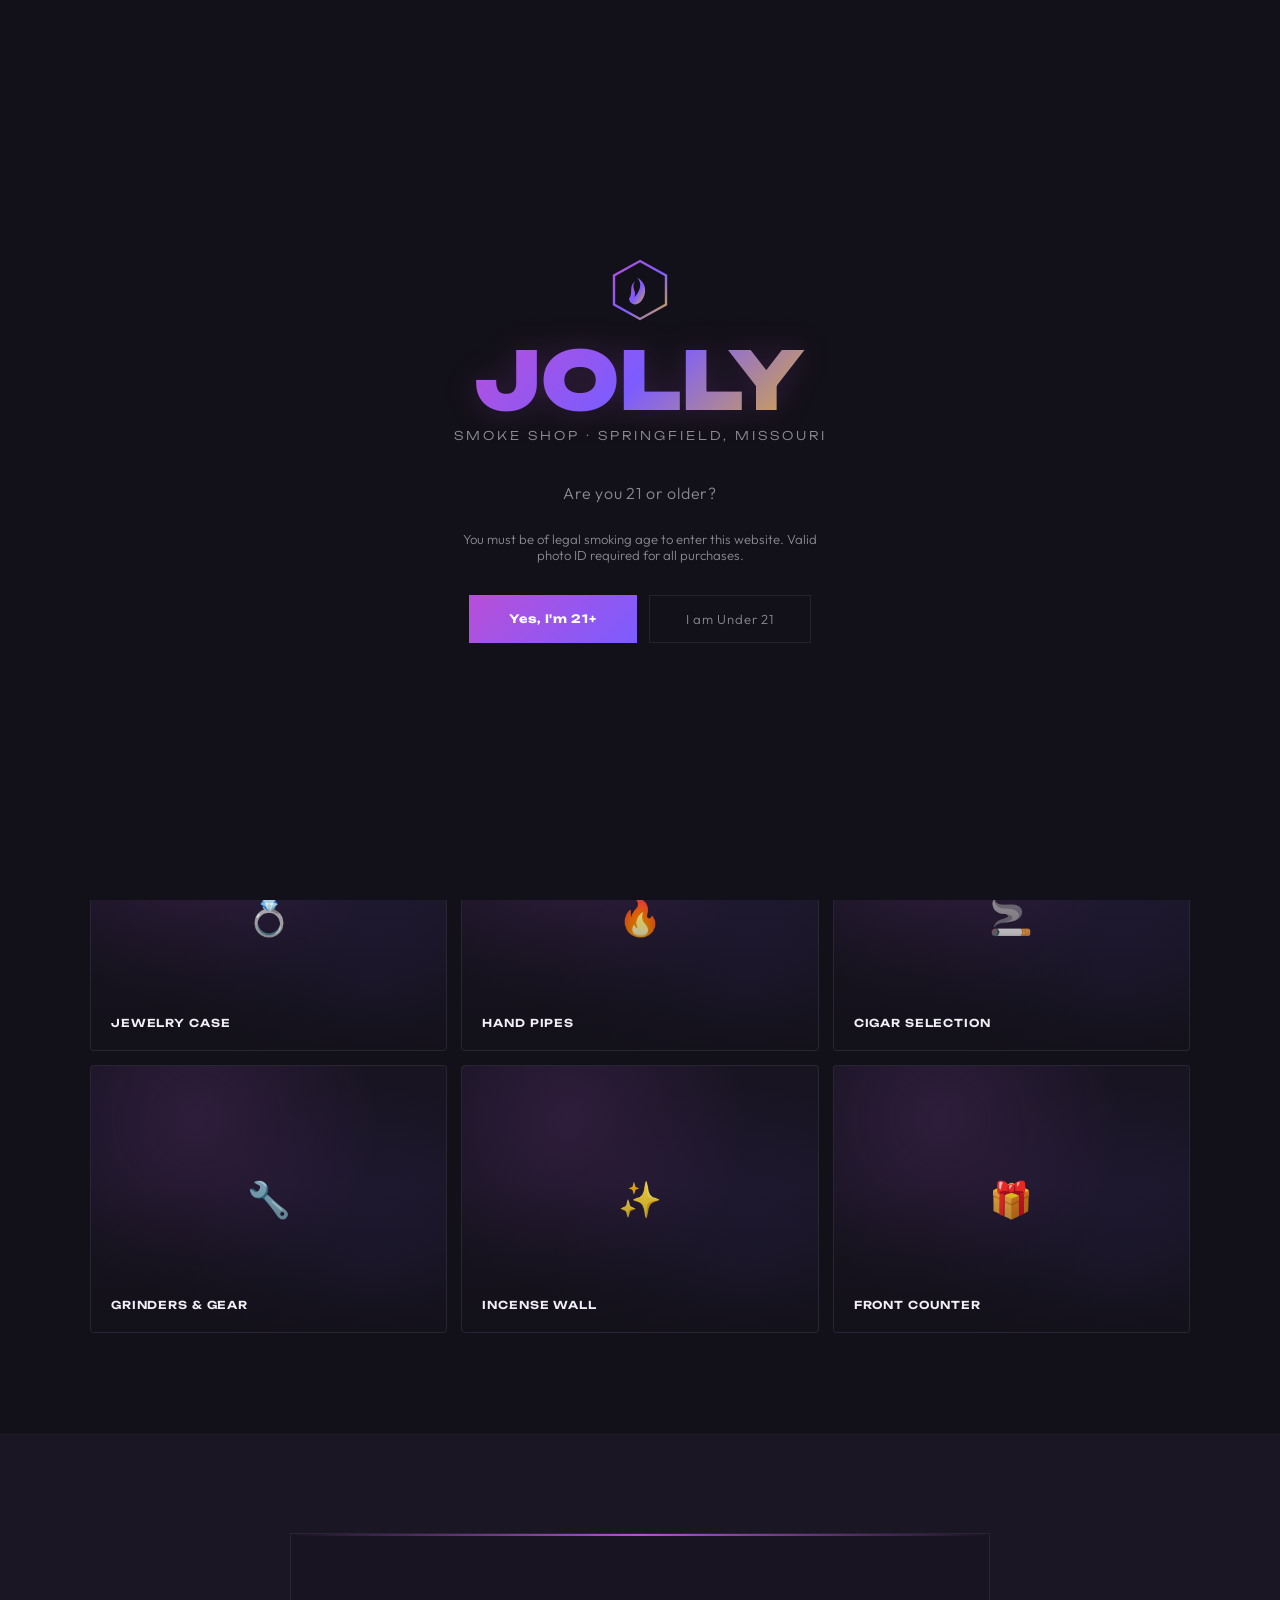
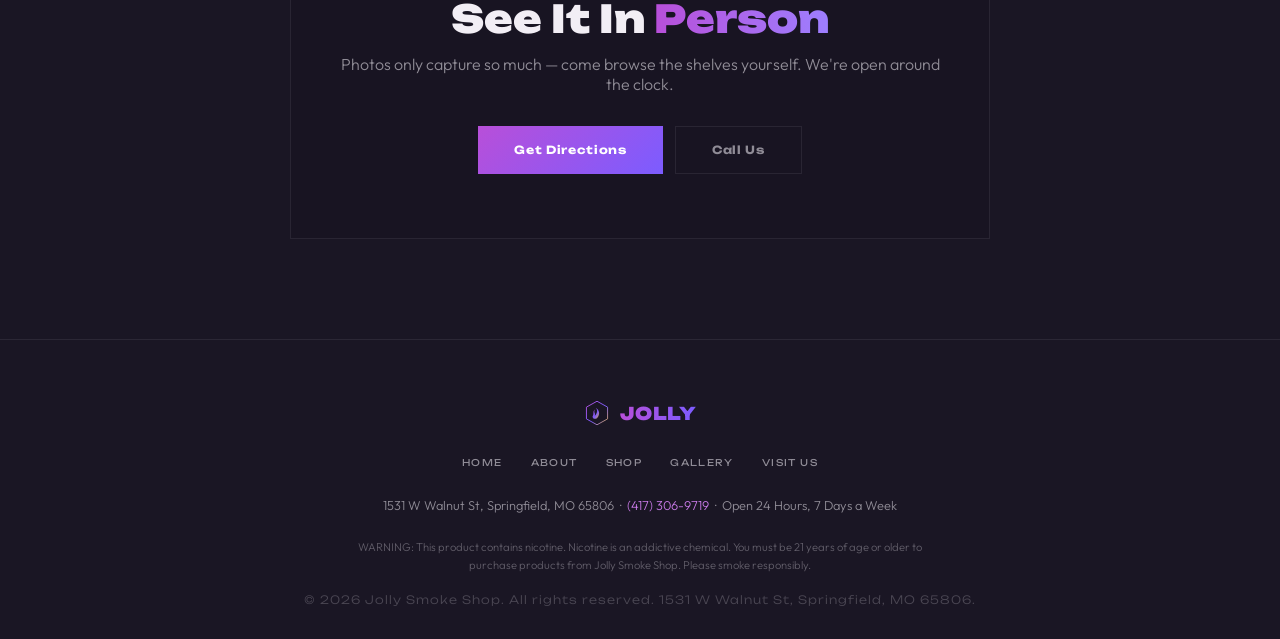
==== gallery.html @ b2ff0be8 "Build full Jolly Smoke Shop website from rough draft Turns the single-page draft into a real 5-page " ====
<!DOCTYPE html>
<html lang="en">
<head>
<meta charset="UTF-8">
<meta name="viewport" content="width=device-width, initial-scale=1.0">
<title>Gallery — Jolly Smoke Shop | Springfield, MO</title>
<meta name="description" content="Take a look inside Jolly Smoke Shop in Springfield, MO — glass collection, vape wall, jewelry case, and more.">
<link rel="canonical" href="https://www.jollysmokeshop.com/gallery.html">
<link rel="icon" type="image/svg+xml" href="assets/img/favicon.svg">
<link rel="preconnect" href="https://fonts.googleapis.com">
<link rel="preconnect" href="https://fonts.gstatic.com" crossorigin>
<link rel="stylesheet" href="assets/css/style.css">
<noscript><style>.reveal{opacity:1!important;transform:none!important}</style></noscript>
</head>
<body>

<!-- AGE GATE -->
<div class="age-gate" id="ageGate">
  <img src="assets/img/logo-mark.svg" class="ag-mark" alt="" width="64" height="64">
  <div class="ag-logo">JOLLY</div>
  <div class="ag-sub-brand">Smoke Shop &middot; Springfield, Missouri</div>
  <div class="ag-question">Are you 21 or older?</div>
  <p style="font-size:0.82rem;color:var(--muted);margin-bottom:32px;max-width:360px;margin-left:auto;margin-right:auto">
    You must be of legal smoking age to enter this website. Valid photo ID required for all purchases.
  </p>
  <div class="ag-btns">
    <button class="ag-yes" id="ageYes">Yes, I'm 21+</button>
    <a class="ag-no" href="https://www.google.com">I am Under 21</a>
  </div>
</div>

<!-- NAV -->
<nav id="siteNav">
  <a href="index.html" class="nav-brand-group">
    <img src="assets/img/logo-mark.svg" class="nav-mark" alt="Jolly Smoke Shop logo" width="30" height="30">
    <span class="nav-brand">JOLLY</span>
  </a>
  <ul class="nav-links">
    <li><a href="index.html">Home</a></li>
    <li><a href="about.html">About</a></li>
    <li><a href="products.html">Shop</a></li>
    <li><a href="gallery.html">Gallery</a></li>
    <li><a href="contact.html">Visit Us</a></li>
  </ul>
  <a href="tel:4173069719" class="nav-cta">Call (417) 306-9719</a>
  <button class="hamburger" id="hamburger" aria-label="Open menu">
    <span></span><span></span><span></span>
  </button>
</nav>
<div class="nav-scrim" id="navScrim"></div>
<div class="mobile-nav" id="mobileNav">
  <a href="index.html">Home</a>
  <a href="about.html">About</a>
  <a href="products.html">Shop</a>
  <a href="gallery.html">Gallery</a>
  <a href="contact.html">Visit Us</a>
  <a href="tel:4173069719" class="nav-cta">Call (417) 306-9719</a>
</div>

<!-- PAGE HERO -->
<section class="page-hero">
  <div class="hero-aura"></div>
  <div class="page-hero-inner">
    <div class="breadcrumb"><a href="index.html">Home</a> / Gallery</div>
    <h1>Step Inside<br><span>Jolly</span></h1>
    <p>A welcoming atmosphere, endless shelves, and the friendliest crew in Springfield. Here's a look around.</p>
  </div>
</section>

<!-- GALLERY -->
<section class="section section-tight" id="gallery">
  <div class="gallery-grid">
    <div class="gallery-item reveal">
      <div class="gallery-item-bg"></div>
      <div class="gallery-item-icon">&#127807;</div>
      <div class="gallery-item-overlay"><span>Glass Collection</span></div>
    </div>
    <div class="gallery-item reveal">
      <div class="gallery-item-bg"></div>
      <div class="gallery-item-icon">&#128167;</div>
      <div class="gallery-item-overlay"><span>Vape Wall</span></div>
    </div>
    <div class="gallery-item reveal">
      <div class="gallery-item-bg"></div>
      <div class="gallery-item-icon">&#127968;</div>
      <div class="gallery-item-overlay"><span>Shop Interior</span></div>
    </div>
    <div class="gallery-item reveal">
      <div class="gallery-item-bg"></div>
      <div class="gallery-item-icon">&#128141;</div>
      <div class="gallery-item-overlay"><span>Jewelry Case</span></div>
    </div>
    <div class="gallery-item reveal">
      <div class="gallery-item-bg"></div>
      <div class="gallery-item-icon">&#128293;</div>
      <div class="gallery-item-overlay"><span>Hand Pipes</span></div>
    </div>
    <div class="gallery-item reveal">
      <div class="gallery-item-bg"></div>
      <div class="gallery-item-icon">&#128684;</div>
      <div class="gallery-item-overlay"><span>Cigar Selection</span></div>
    </div>
    <div class="gallery-item reveal">
      <div class="gallery-item-bg"></div>
      <div class="gallery-item-icon">&#128295;</div>
      <div class="gallery-item-overlay"><span>Grinders & Gear</span></div>
    </div>
    <div class="gallery-item reveal">
      <div class="gallery-item-bg"></div>
      <div class="gallery-item-icon">&#10024;</div>
      <div class="gallery-item-overlay"><span>Incense Wall</span></div>
    </div>
    <div class="gallery-item reveal">
      <div class="gallery-item-bg"></div>
      <div class="gallery-item-icon">&#127873;</div>
      <div class="gallery-item-overlay"><span>Front Counter</span></div>
    </div>
  </div>
</section>

<!-- CTA -->
<section class="section section-alt" id="cta">
  <div class="cta-box reveal">
    <h2>See It In <span>Person</span></h2>
    <p>Photos only capture so much — come browse the shelves yourself. We're open around the clock.</p>
    <div class="hero-ctas" style="margin:0">
      <a href="contact.html" class="btn-hero btn-hero-primary">Get Directions</a>
      <a href="tel:4173069719" class="btn-hero btn-hero-secondary">Call Us</a>
    </div>
  </div>
</section>

<!-- FOOTER -->
<footer class="footer">
  <div class="footer-inner">
    <a href="index.html" class="footer-brand-group">
      <img src="assets/img/logo-mark.svg" class="footer-mark" alt="Jolly Smoke Shop logo" width="26" height="26">
      <span class="footer-brand">JOLLY</span>
    </a>
    <ul class="footer-links">
      <li><a href="index.html">Home</a></li>
      <li><a href="about.html">About</a></li>
      <li><a href="products.html">Shop</a></li>
      <li><a href="gallery.html">Gallery</a></li>
      <li><a href="contact.html">Visit Us</a></li>
    </ul>
    <p class="footer-quick">1531 W Walnut St, Springfield, MO 65806 &nbsp;&middot;&nbsp; <a href="tel:4173069719">(417) 306-9719</a> &nbsp;&middot;&nbsp; Open 24 Hours, 7 Days a Week</p>
    <p class="footer-warning">
      WARNING: This product contains nicotine. Nicotine is an addictive chemical. You must be 21 years of age or older to purchase products from Jolly Smoke Shop. Please smoke responsibly.
    </p>
    <p class="footer-copy">&copy; 2026 Jolly Smoke Shop. All rights reserved. 1531 W Walnut St, Springfield, MO 65806.</p>
  </div>
</footer>

<!-- MOBILE CALL -->
<a href="tel:4173069719" class="mobile-call" aria-label="Call Jolly Smoke Shop">
  <svg viewBox="0 0 24 24" fill="none" stroke="currentColor" stroke-width="2.5" stroke-linecap="round" stroke-linejoin="round"><path d="M22 16.92v3a2 2 0 0 1-2.18 2 19.79 19.79 0 0 1-8.63-3.07 19.5 19.5 0 0 1-6-6 19.79 19.79 0 0 1-3.07-8.67A2 2 0 0 1 4.11 2h3a2 2 0 0 1 2 1.72c.127.96.361 1.903.7 2.81a2 2 0 0 1-.45 2.11L8.09 9.91a16 16 0 0 0 6 6l1.27-1.27a2 2 0 0 1 2.11-.45c.907.339 1.85.573 2.81.7A2 2 0 0 1 22 16.92z"/></svg>
</a>

<script src="assets/js/script.js"></script>
</body>
</html>
---- assets/css/style.css ----
/* ============================================================
   Jolly Smoke Shop — shared stylesheet
   ============================================================ */

@import url('https://fonts.googleapis.com/css2?family=Unbounded:wght@300;400;600;700;900&family=Outfit:wght@300;400;500;600&display=swap');

:root {
  --fuchsia:  #b84fd9;
  --fuchsia2: #c97ae8;
  --violet:   #7c5cff;
  --violet2:  #9d7fff;
  --gold:     #d4a843;
  --gold2:    #e8c060;
  --lime:     #7cb342;
  --bg:       #121018;
  --bg2:      #1a1624;
  --bg3:      #221c30;
  --card:     #181422;
  --text:     #f2eef5;
  --muted:    rgba(242,238,245,0.55);
  --dim:      rgba(242,238,245,0.14);
  --border:   rgba(242,238,245,0.08);
  --glow-f:   rgba(184,79,217,0.15);
  --success:  #5cb85c;
}

*, *::before, *::after { box-sizing: border-box; margin: 0; padding: 0; }
html { scroll-behavior: smooth; }
body {
  background: var(--bg);
  color: var(--text);
  font-family: 'Outfit', sans-serif;
  font-weight: 300;
  overflow-x: hidden;
  min-height: 100vh;
}

body::before {
  content: '';
  position: fixed; inset: 0; z-index: 0; pointer-events: none;
  background: repeating-linear-gradient(
    0deg, transparent, transparent 3px,
    rgba(0,0,0,0.03) 3px, rgba(0,0,0,0.03) 4px
  );
}

a { color: inherit; }
img { max-width: 100%; display: block; }

/* ─── AGE GATE ─── */
.age-gate {
  position: fixed; inset: 0; z-index: 9000;
  background: var(--bg);
  display: flex; flex-direction: column; align-items: center; justify-content: center;
  text-align: center; padding: 40px;
  transition: opacity 0.5s, visibility 0.5s;
}
.age-gate.gone { opacity: 0; visibility: hidden; pointer-events: none; }
.ag-mark { width: 64px; height: 64px; margin: 0 auto 18px; }
.ag-logo {
  font-family: 'Unbounded', sans-serif; font-weight: 900;
  font-size: clamp(2.5rem, 8vw, 5rem); line-height: 1; margin-bottom: 8px;
  background: linear-gradient(135deg, var(--fuchsia), var(--violet), var(--gold));
  -webkit-background-clip: text; -webkit-text-fill-color: transparent; background-clip: text;
  filter: drop-shadow(0 0 16px rgba(184,79,217,0.2));
}
.ag-sub-brand {
  font-family: 'Unbounded', sans-serif; font-weight: 300;
  font-size: 0.75rem; letter-spacing: 0.25em; text-transform: uppercase;
  color: var(--muted); margin-bottom: 40px;
}
.ag-question { font-size: 1rem; color: var(--muted); margin-bottom: 28px; letter-spacing: 0.05em; }
.ag-btns { display: flex; gap: 12px; flex-wrap: wrap; justify-content: center; }
.ag-yes {
  font-family: 'Unbounded', sans-serif; font-weight: 700;
  font-size: 0.72rem; letter-spacing: 0.06em;
  padding: 15px 40px; border: none; cursor: pointer;
  background: linear-gradient(135deg, var(--fuchsia), var(--violet));
  color: #fff; transition: opacity 0.2s, transform 0.2s;
}
.ag-yes:hover { opacity: 0.85; transform: translateY(-2px); }
.ag-no {
  font-size: 0.82rem; letter-spacing: 0.06em;
  padding: 15px 36px; background: transparent;
  border: 1px solid var(--border); color: var(--muted); text-decoration: none;
  transition: border-color 0.2s;
}
.ag-no:hover { border-color: var(--muted); }

/* ─── NAV ─── */
nav {
  position: sticky; top: 0; z-index: 200;
  display: flex; align-items: center; justify-content: space-between;
  padding: 14px 52px;
  background: rgba(18,16,24,0.97);
  border-bottom: 1px solid var(--border);
  backdrop-filter: blur(16px);
}
.nav-brand-group { display: flex; align-items: center; gap: 10px; text-decoration: none; }
.nav-mark { width: 30px; height: 30px; flex-shrink: 0; }
.nav-brand {
  font-family: 'Unbounded', sans-serif; font-weight: 900;
  font-size: 1.2rem; text-decoration: none; letter-spacing: 0.02em;
  background: linear-gradient(90deg, var(--fuchsia), var(--violet));
  -webkit-background-clip: text; -webkit-text-fill-color: transparent; background-clip: text;
}
.nav-links {
  display: flex; gap: 32px; align-items: center;
  list-style: none;
}
.nav-links a {
  font-family: 'Unbounded', sans-serif; font-weight: 400;
  font-size: 0.6rem; letter-spacing: 0.15em; text-transform: uppercase;
  color: var(--muted); text-decoration: none;
  transition: color 0.25s;
  position: relative;
}
.nav-links a::after {
  content: ''; position: absolute; bottom: -4px; left: 0;
  width: 0; height: 1.5px; background: var(--fuchsia);
  transition: width 0.25s;
}
.nav-links a:hover, .nav-links a.active { color: var(--fuchsia2); }
.nav-links a:hover::after, .nav-links a.active::after { width: 100%; }
.nav-cta {
  font-family: 'Unbounded', sans-serif; font-weight: 600;
  font-size: 0.6rem; letter-spacing: 0.08em;
  padding: 10px 22px; border: none; cursor: pointer;
  background: linear-gradient(135deg, var(--fuchsia), var(--violet));
  color: #fff; transition: opacity 0.2s; text-decoration: none;
  display: inline-block;
}
.nav-cta:hover { opacity: 0.85; }
.hamburger {
  display: none; flex-direction: column; gap: 5px;
  background: none; border: none; cursor: pointer; padding: 8px;
}
.hamburger span { width: 22px; height: 1.5px; background: var(--text); border-radius: 1px; transition: transform 0.2s, opacity 0.2s; }

.mobile-nav {
  display: none;
  position: fixed; top: 0; right: 0; bottom: 0;
  width: min(78vw, 320px); z-index: 500;
  background: var(--bg2); border-left: 1px solid var(--border);
  padding: 90px 32px 32px;
  transform: translateX(100%);
  transition: transform 0.3s ease;
  flex-direction: column; gap: 26px;
}
.mobile-nav.open { transform: translateX(0); }
.mobile-nav a {
  font-family: 'Unbounded', sans-serif; font-weight: 500;
  font-size: 0.75rem; letter-spacing: 0.12em; text-transform: uppercase;
  color: var(--text); text-decoration: none;
}
.mobile-nav a.active { color: var(--fuchsia2); }
.mobile-nav .nav-cta { text-align: center; margin-top: 8px; }
.nav-scrim {
  display: none; position: fixed; inset: 0; z-index: 450;
  background: rgba(0,0,0,0.5);
}
.nav-scrim.open { display: block; }

/* ─── HERO (home) ─── */
.hero {
  position: relative;
  min-height: 100vh;
  display: flex; align-items: center; justify-content: center;
  overflow: hidden; padding-top: 60px;
}
.hero-aura {
  position: absolute; inset: 0; pointer-events: none; z-index: 0;
  background:
    radial-gradient(ellipse 50% 100% at 0% 50%, rgba(184,79,217,0.06) 0%, transparent 60%),
    radial-gradient(ellipse 40% 60% at 100% 70%, rgba(124,92,255,0.04) 0%, transparent 50%);
}
.hero-inner {
  position: relative; z-index: 1;
  text-align: center; max-width: 800px;
  padding: 0 24px;
}
.hero-eyebrow {
  display: inline-flex; align-items: center; gap: 10px;
  font-family: 'Unbounded', sans-serif; font-weight: 400;
  font-size: 0.65rem; letter-spacing: 0.25em; text-transform: uppercase;
  color: var(--fuchsia); margin-bottom: 28px;
}
.hero-eyebrow .dot {
  width: 6px; height: 6px; border-radius: 50%;
  background: var(--success);
  box-shadow: 0 0 10px var(--success);
  animation: pulse 2s ease-in-out infinite;
}
@keyframes pulse { 0%,100%{opacity:1} 50%{opacity:0.5} }

.hero-title {
  font-family: 'Unbounded', sans-serif; font-weight: 900;
  font-size: clamp(2.5rem, 7vw, 5rem); line-height: 1.05;
  letter-spacing: -0.02em; margin-bottom: 24px;
}
.hero-title span {
  background: linear-gradient(90deg, var(--fuchsia), var(--violet2));
  -webkit-background-clip: text; -webkit-text-fill-color: transparent; background-clip: text;
}
.hero-subtitle {
  font-size: 1.05rem; color: var(--muted); max-width: 520px;
  margin: 0 auto 36px; line-height: 1.75;
}
.hero-badges {
  display: flex; gap: 10px; justify-content: center; flex-wrap: wrap;
  margin-bottom: 36px;
}
.hero-badge {
  font-family: 'Unbounded', sans-serif; font-weight: 600;
  font-size: 0.55rem; letter-spacing: 0.15em; text-transform: uppercase;
  padding: 6px 14px; border: 1px solid rgba(184,79,217,0.22);
  color: var(--fuchsia2); background: rgba(184,79,217,0.05);
}
.hero-badge.gold { color: var(--gold); border-color: rgba(212,168,67,0.22); background: rgba(212,168,67,0.05); }
.hero-badge.lime { color: var(--lime); border-color: rgba(124,179,66,0.22); background: rgba(124,179,66,0.05); }

.hero-ctas { display: flex; gap: 12px; justify-content: center; flex-wrap: wrap; }
.btn-hero {
  font-family: 'Unbounded', sans-serif; font-weight: 700;
  font-size: 0.7rem; letter-spacing: 0.06em;
  padding: 16px 36px; border: none; cursor: pointer;
  transition: opacity 0.2s, transform 0.2s;
  text-decoration: none; display: inline-flex; align-items: center; justify-content: center;
}
.btn-hero:hover { opacity: 0.85; transform: translateY(-2px); }
.btn-hero-primary {
  background: linear-gradient(135deg, var(--fuchsia), var(--violet));
  color: #fff;
}
.btn-hero-secondary {
  background: transparent;
  border: 1px solid var(--border);
  color: var(--muted);
}
.btn-hero-secondary:hover { border-color: rgba(184,79,217,0.35); color: var(--fuchsia2); }

.hero-meta {
  display: flex; gap: 32px; justify-content: center; flex-wrap: wrap;
  margin-top: 48px;
  font-family: 'Unbounded', sans-serif; font-weight: 300;
  font-size: 0.6rem; letter-spacing: 0.2em; text-transform: uppercase;
  color: var(--muted);
}

.scroll-cue {
  position: absolute; bottom: 32px; left: 50%; transform: translateX(-50%);
  display: flex; flex-direction: column; align-items: center; gap: 8px;
  color: var(--muted);
  font-family: 'Unbounded', sans-serif; font-weight: 300;
  font-size: 0.6rem; letter-spacing: 3px; text-transform: uppercase;
  animation: fadePulse 3s ease-in-out infinite; z-index: 1;
}
.scroll-cue svg { width: 18px; height: 18px; stroke: var(--muted); }
@keyframes fadePulse { 0%,100%{opacity:0.3} 50%{opacity:0.7} }

/* ─── PAGE HERO (interior pages) ─── */
.page-hero {
  position: relative; overflow: hidden;
  padding: 84px 24px 70px; text-align: center;
}
.page-hero .hero-aura { }
.page-hero-inner { position: relative; z-index: 1; max-width: 700px; margin: 0 auto; }
.breadcrumb {
  font-family: 'Unbounded', sans-serif; font-weight: 400;
  font-size: 0.58rem; letter-spacing: 0.15em; text-transform: uppercase;
  color: var(--muted); margin-bottom: 22px;
}
.breadcrumb a { color: var(--fuchsia2); text-decoration: none; }
.breadcrumb a:hover { text-decoration: underline; }
.page-hero h1 {
  font-family: 'Unbounded', sans-serif; font-weight: 900;
  font-size: clamp(2.2rem, 5.5vw, 3.6rem); line-height: 1.05;
  letter-spacing: -0.02em; margin-bottom: 16px;
}
.page-hero h1 span {
  background: linear-gradient(90deg, var(--fuchsia), var(--violet2));
  -webkit-background-clip: text; -webkit-text-fill-color: transparent; background-clip: text;
}
.page-hero p { font-size: 1rem; color: var(--muted); line-height: 1.75; max-width: 540px; margin: 0 auto; }

/* ─── MARQUEE ─── */
.marquee {
  background: var(--bg2);
  border-top: 1px solid var(--border);
  border-bottom: 1px solid var(--border);
  overflow: hidden; white-space: nowrap; padding: 16px 0;
}
.marquee-track {
  display: inline-flex; gap: 48px;
  animation: scroll-left 30s linear infinite;
}
.marquee-track span {
  font-family: 'Unbounded', sans-serif; font-weight: 600;
  font-size: 0.65rem; letter-spacing: 0.2em; text-transform: uppercase;
  color: var(--muted);
}
.marquee-track span::after {
  content: ''; display: inline-block; width: 4px; height: 4px;
  border-radius: 50%; background: var(--fuchsia); margin-left: 48px;
  vertical-align: middle; opacity: 0.4;
}
@keyframes scroll-left { 0%{transform:translateX(0)} 100%{transform:translateX(-50%)} }

/* ─── SECTIONS ─── */
.section { padding: 100px 52px; position: relative; }
.section-alt { background: var(--bg2); }
.section-tight { padding-top: 60px; }
.section-header {
  text-align: center; max-width: 620px;
  margin: 0 auto 64px;
}
.section-header.left { text-align: left; margin-left: 0; }
.section-eyebrow {
  font-family: 'Unbounded', sans-serif; font-weight: 300;
  font-size: 0.55rem; letter-spacing: 0.3em; text-transform: uppercase;
  color: var(--fuchsia); margin-bottom: 16px; display: block;
}
.section-title {
  font-family: 'Unbounded', sans-serif; font-weight: 900;
  font-size: clamp(1.8rem, 4vw, 2.8rem); line-height: 1.1;
  letter-spacing: -0.02em; margin-bottom: 14px;
}
.section-title span {
  background: linear-gradient(90deg, var(--fuchsia), var(--violet2));
  -webkit-background-clip: text; -webkit-text-fill-color: transparent; background-clip: text;
}
.section-desc {
  font-size: 1rem; color: var(--muted); line-height: 1.75;
  max-width: 520px; margin: 0 auto;
}
.section-header.left .section-desc { margin: 0; }

.section-footer-link { text-align: center; margin-top: 48px; }

/* ─── ABOUT ─── */
.about-grid {
  display: grid; grid-template-columns: 1fr 1fr;
  gap: 80px; align-items: center; max-width: 1100px; margin: 0 auto;
}
.about-text p {
  font-size: 0.95rem; color: var(--muted); line-height: 1.8;
  margin-bottom: 18px;
}
.about-text strong { color: var(--text); font-weight: 500; }

.about-stats {
  display: grid; grid-template-columns: 1fr 1fr;
  gap: 14px;
}
.stat-card {
  background: var(--card); border: 1px solid var(--border);
  padding: 28px 22px; text-align: center;
  transition: border-color 0.2s, transform 0.2s;
}
.stat-card:hover {
  border-color: rgba(184,79,217,0.2);
  transform: translateY(-2px);
}
.stat-label {
  font-family: 'Unbounded', sans-serif; font-weight: 300;
  font-size: 0.5rem; letter-spacing: 0.25em; text-transform: uppercase;
  color: var(--muted); margin-bottom: 10px;
}
.stat-val {
  font-family: 'Unbounded', sans-serif; font-weight: 900;
  font-size: 2.2rem; line-height: 1;
}
.stat-val.f { color: var(--fuchsia); }
.stat-val.g { color: var(--gold); }
.stat-val.s { color: var(--success); }
.stat-val.m { color: var(--muted); }

/* ─── VALUES ─── */
.values-grid {
  display: grid; grid-template-columns: repeat(3, 1fr);
  gap: 16px; max-width: 1100px; margin: 0 auto;
}
.value-card {
  background: var(--card); border: 1px solid var(--border);
  padding: 36px 28px; text-align: center;
  transition: border-color 0.2s, transform 0.2s;
}
.value-card:hover { border-color: rgba(184,79,217,0.2); transform: translateY(-3px); }
.value-icon {
  width: 48px; height: 48px; margin: 0 auto 20px;
  display: flex; align-items: center; justify-content: center;
  background: rgba(184,79,217,0.08); border: 1px solid rgba(184,79,217,0.15);
  color: var(--fuchsia); font-size: 1.3rem; border-radius: 50%;
}
.value-card h3 {
  font-family: 'Unbounded', sans-serif; font-weight: 600;
  font-size: 0.8rem; letter-spacing: 0.06em; text-transform: uppercase;
  margin-bottom: 12px;
}
.value-card p { font-size: 0.88rem; color: var(--muted); line-height: 1.7; }

/* ─── HOURS TABLE ─── */
.hours-table {
  max-width: 460px; margin: 0 auto;
  border: 1px solid var(--border); background: var(--card);
}
.hours-table .hours-row {
  display: flex; justify-content: space-between;
  padding: 14px 24px; border-bottom: 1px solid var(--border);
  font-size: 0.88rem;
}
.hours-table .hours-row:last-child { border-bottom: none; }
.hours-table .hours-day { color: var(--text); font-weight: 400; }
.hours-table .hours-time { color: var(--success); font-weight: 500; letter-spacing: 0.03em; }

/* ─── PRODUCTS ─── */
.products-grid {
  display: grid; grid-template-columns: repeat(3, 1fr);
  gap: 16px; max-width: 1100px; margin: 0 auto;
}
.product-card {
  background: var(--card); border: 1px solid var(--border);
  padding: 32px 26px;
  transition: border-color 0.2s, transform 0.2s;
  position: relative; overflow: hidden;
}
.product-card::before {
  content: ''; position: absolute; top: 0; left: 0; right: 0;
  height: 2px;
  background: linear-gradient(90deg, transparent, var(--fuchsia), transparent);
  opacity: 0; transition: opacity 0.2s;
}
.product-card:hover {
  border-color: rgba(184,79,217,0.2);
  transform: translateY(-4px);
}
.product-card:hover::before { opacity: 1; }

.product-icon {
  width: 40px; height: 40px;
  display: flex; align-items: center; justify-content: center;
  background: rgba(184,79,217,0.08); border: 1px solid rgba(184,79,217,0.15);
  color: var(--fuchsia); margin-bottom: 20px;
  font-size: 1.2rem;
}
.product-card h3 {
  font-family: 'Unbounded', sans-serif; font-weight: 600;
  font-size: 0.78rem; letter-spacing: 0.08em; text-transform: uppercase;
  margin-bottom: 10px; color: var(--text);
}
.product-card p {
  font-size: 0.85rem; color: var(--muted); line-height: 1.65; margin: 0 0 12px;
}
.product-tags { display: flex; flex-wrap: wrap; gap: 6px; }
.product-tags span {
  font-size: 0.62rem; letter-spacing: 0.05em; text-transform: uppercase;
  color: var(--muted); border: 1px solid var(--border);
  padding: 3px 8px;
}

.compliance-note {
  max-width: 700px; margin: 0 auto 56px;
  background: rgba(212,168,67,0.06); border: 1px solid rgba(212,168,67,0.2);
  padding: 20px 26px; text-align: center;
  font-size: 0.85rem; color: var(--muted); line-height: 1.7;
}
.compliance-note strong { color: var(--gold2); }

/* ─── WHY US ─── */
.features-grid {
  display: grid; grid-template-columns: repeat(3, 1fr);
  gap: 16px; max-width: 1100px; margin: 0 auto;
}
.feature-card {
  background: var(--card); border: 1px solid var(--border);
  padding: 32px 26px;
  transition: border-color 0.2s, transform 0.2s;
  position: relative; overflow: hidden;
}
.feature-card::before {
  content: ''; position: absolute; top: 0; left: 0; right: 0;
  height: 2px;
  background: linear-gradient(90deg, transparent, var(--fuchsia), transparent);
  opacity: 0; transition: opacity 0.2s;
}
.feature-card:hover {
  border-color: rgba(184,79,217,0.2);
  transform: translateY(-3px);
}
.feature-card:hover::before { opacity: 1; }

.feature-num {
  font-family: 'Unbounded', sans-serif; font-weight: 900;
  font-size: 0.65rem; color: var(--fuchsia); margin-bottom: 16px;
  letter-spacing: 2px; opacity: 0.5;
}
.feature-card h3 {
  font-family: 'Unbounded', sans-serif; font-weight: 600;
  font-size: 0.78rem; letter-spacing: 0.08em; text-transform: uppercase;
  margin-bottom: 10px; color: var(--text);
}
.feature-card p {
  font-size: 0.85rem; color: var(--muted); line-height: 1.65; margin: 0;
}

/* ─── GALLERY (icon-tile, no photo assets required) ─── */
.gallery-grid {
  display: grid; grid-template-columns: repeat(3, 1fr);
  gap: 14px; max-width: 1100px; margin: 0 auto;
}
.gallery-item {
  aspect-ratio: 4 / 3; position: relative; overflow: hidden;
  background: var(--card); border: 1px solid var(--border);
  border-radius: 4px;
  display: flex; align-items: center; justify-content: center;
  transition: border-color 0.3s, transform 0.3s;
}
.gallery-item:hover { border-color: rgba(184,79,217,0.25); transform: translateY(-3px); }
.gallery-item-bg {
  position: absolute; inset: 0;
  background:
    radial-gradient(circle at 30% 20%, rgba(184,79,217,0.14) 0%, transparent 55%),
    radial-gradient(circle at 80% 80%, rgba(124,92,255,0.1) 0%, transparent 55%);
  transition: transform 0.6s cubic-bezier(0.4,0,0.2,1);
}
.gallery-item:hover .gallery-item-bg { transform: scale(1.08); }
.gallery-item-icon {
  position: relative; z-index: 1;
  font-size: 2.2rem; opacity: 0.9;
}
.gallery-item-overlay {
  position: absolute; inset: 0;
  background: linear-gradient(0deg, rgba(18,16,24,0.9) 0%, transparent 55%);
  display: flex; align-items: flex-end; padding: 20px;
  z-index: 1;
}
.gallery-item-overlay span {
  font-family: 'Unbounded', sans-serif; font-weight: 600;
  font-size: 0.68rem; letter-spacing: 0.08em; text-transform: uppercase;
  color: var(--text);
}

/* ─── FAQ ─── */
.faq-list { max-width: 720px; margin: 0 auto; }
.faq-item {
  background: var(--card); border: 1px solid var(--border);
  margin-bottom: 10px;
}
.faq-item summary {
  cursor: pointer; padding: 20px 24px;
  font-family: 'Unbounded', sans-serif; font-weight: 500;
  font-size: 0.8rem; letter-spacing: 0.02em;
  display: flex; justify-content: space-between; align-items: center;
  list-style: none;
}
.faq-item summary::-webkit-details-marker { display: none; }
.faq-item summary::after {
  content: '+'; font-size: 1.2rem; color: var(--fuchsia2);
  transition: transform 0.2s; flex-shrink: 0; margin-left: 16px;
}
.faq-item[open] summary::after { transform: rotate(45deg); }
.faq-item p {
  padding: 0 24px 20px; font-size: 0.87rem; color: var(--muted); line-height: 1.7;
}

/* ─── LOCATION / CONTACT ─── */
.contact-grid {
  display: grid; grid-template-columns: 1fr 1fr;
  gap: 40px; max-width: 1100px; margin: 0 auto; align-items: start;
}
.location-card {
  background: var(--card); border: 1px solid var(--border);
  padding: 40px;
  position: relative; overflow: hidden;
}
.location-card::before {
  content: ''; position: absolute; top: 0; left: 0; right: 0;
  height: 2px;
  background: linear-gradient(90deg, transparent, var(--fuchsia), transparent);
}
.location-card h3 {
  font-family: 'Unbounded', sans-serif; font-weight: 700;
  font-size: 1.1rem; letter-spacing: 0.04em;
  margin-bottom: 24px;
}
.location-row {
  display: flex; align-items: flex-start; gap: 12px;
  margin-bottom: 14px; font-size: 0.9rem; color: var(--muted);
}
.location-row svg {
  width: 16px; height: 16px; color: var(--fuchsia);
  margin-top: 3px; flex-shrink: 0;
}
.location-row strong { color: var(--text); font-weight: 500; }
.location-row a { color: var(--fuchsia2); transition: opacity 0.2s; text-decoration: none; }
.location-row a:hover { opacity: 0.7; }
.location-card .btn-hero {
  margin-top: 10px; width: 100%;
}
.loc-map {
  border-radius: 4px; overflow: hidden;
  aspect-ratio: 4 / 3;
  border: 1px solid var(--border);
}
.loc-map iframe { width: 100%; height: 100%; border: 0;
  filter: grayscale(30%) invert(88%) contrast(88%);
}

/* ─── CTA ─── */
.cta-box {
  background: var(--card); border: 1px solid var(--border);
  padding: 64px 48px; text-align: center;
  max-width: 700px; margin: 0 auto;
  position: relative; overflow: hidden;
}
.cta-box::before {
  content: ''; position: absolute; top: 0; left: 0; right: 0;
  height: 2px;
  background: linear-gradient(90deg, transparent, var(--fuchsia), transparent);
}
.cta-box h2 {
  font-family: 'Unbounded', sans-serif; font-weight: 900;
  font-size: clamp(1.6rem, 3.5vw, 2.4rem); line-height: 1.1;
  margin-bottom: 14px;
}
.cta-box h2 span {
  background: linear-gradient(90deg, var(--fuchsia), var(--violet2));
  -webkit-background-clip: text; -webkit-text-fill-color: transparent; background-clip: text;
}
.cta-box p {
  font-size: 1rem; color: var(--muted); margin-bottom: 32px;
}

/* ─── FOOTER ─── */
.footer {
  padding: 60px 52px 32px;
  background: var(--bg2);
  border-top: 1px solid var(--border);
}
.footer-inner { text-align: center; }
.footer-brand-group {
  display: inline-flex; align-items: center; gap: 10px;
  margin-bottom: 24px; text-decoration: none;
}
.footer-mark { width: 26px; height: 26px; }
.footer-brand {
  font-family: 'Unbounded', sans-serif; font-weight: 900;
  font-size: 1.1rem; letter-spacing: 0.02em;
  background: linear-gradient(90deg, var(--fuchsia), var(--violet));
  -webkit-background-clip: text; -webkit-text-fill-color: transparent; background-clip: text;
}
.footer-links {
  list-style: none; display: flex; flex-wrap: wrap;
  gap: 28px; justify-content: center;
  padding: 0; margin: 0 0 24px;
}
.footer-links a { text-decoration: none; }
.footer-links a {
  font-family: 'Unbounded', sans-serif; font-weight: 400;
  font-size: 0.58rem; letter-spacing: 0.15em; text-transform: uppercase;
  color: var(--muted); transition: color 0.25s;
}
.footer-links a:hover { color: var(--fuchsia2); }
.footer-quick {
  font-size: 0.8rem; color: var(--muted); margin-bottom: 22px; line-height: 1.8;
}
.footer-quick a { color: var(--fuchsia2); text-decoration: none; }
.footer-warning {
  max-width: 600px; margin: 0 auto 18px;
  font-size: 0.7rem; color: var(--muted); line-height: 1.6; opacity: 0.6;
}
.footer-copy {
  font-size: 0.72rem; color: var(--muted); opacity: 0.4;
  font-family: 'Unbounded', sans-serif; font-weight: 300;
  letter-spacing: 1px;
}

/* ─── MOBILE CALL ─── */
.mobile-call {
  display: none; position: fixed; bottom: 24px; right: 24px;
  width: 52px; height: 52px; border-radius: 50%;
  background: linear-gradient(135deg, var(--fuchsia), var(--violet));
  align-items: center; justify-content: center;
  color: #fff; box-shadow: 0 4px 20px var(--glow-f);
  z-index: 400; transition: transform 0.2s;
  text-decoration: none;
}
.mobile-call:hover { transform: scale(1.05); }
.mobile-call svg { width: 18px; height: 18px; }

/* ─── REVEAL ─── */
.reveal {
  opacity: 0; transform: translateY(24px);
  transition: opacity 0.8s ease, transform 0.8s ease;
}
.reveal.in-view { opacity: 1; transform: translateY(0); }

/* ─── RESPONSIVE ─── */
@media (max-width: 900px) {
  nav { padding: 14px 24px; }
  .nav-links { display: none; }
  .hamburger { display: flex; }
  .mobile-nav { display: flex; }
  .section { padding: 72px 24px; }
  .about-grid { grid-template-columns: 1fr; gap: 48px; }
  .contact-grid { grid-template-columns: 1fr; }
  .products-grid { grid-template-columns: repeat(2, 1fr); }
  .features-grid { grid-template-columns: repeat(2, 1fr); }
  .values-grid { grid-template-columns: 1fr; }
  .gallery-grid { grid-template-columns: repeat(2, 1fr); }
}
@media (max-width: 720px) {
  .products-grid { grid-template-columns: 1fr; }
  .features-grid { grid-template-columns: 1fr; }
  .gallery-grid { grid-template-columns: 1fr; }
  .about-stats { grid-template-columns: 1fr 1fr; }
  .mobile-call { display: flex; }
  .cta-box { padding: 48px 28px; }
  .location-card { padding: 32px 24px; }
}
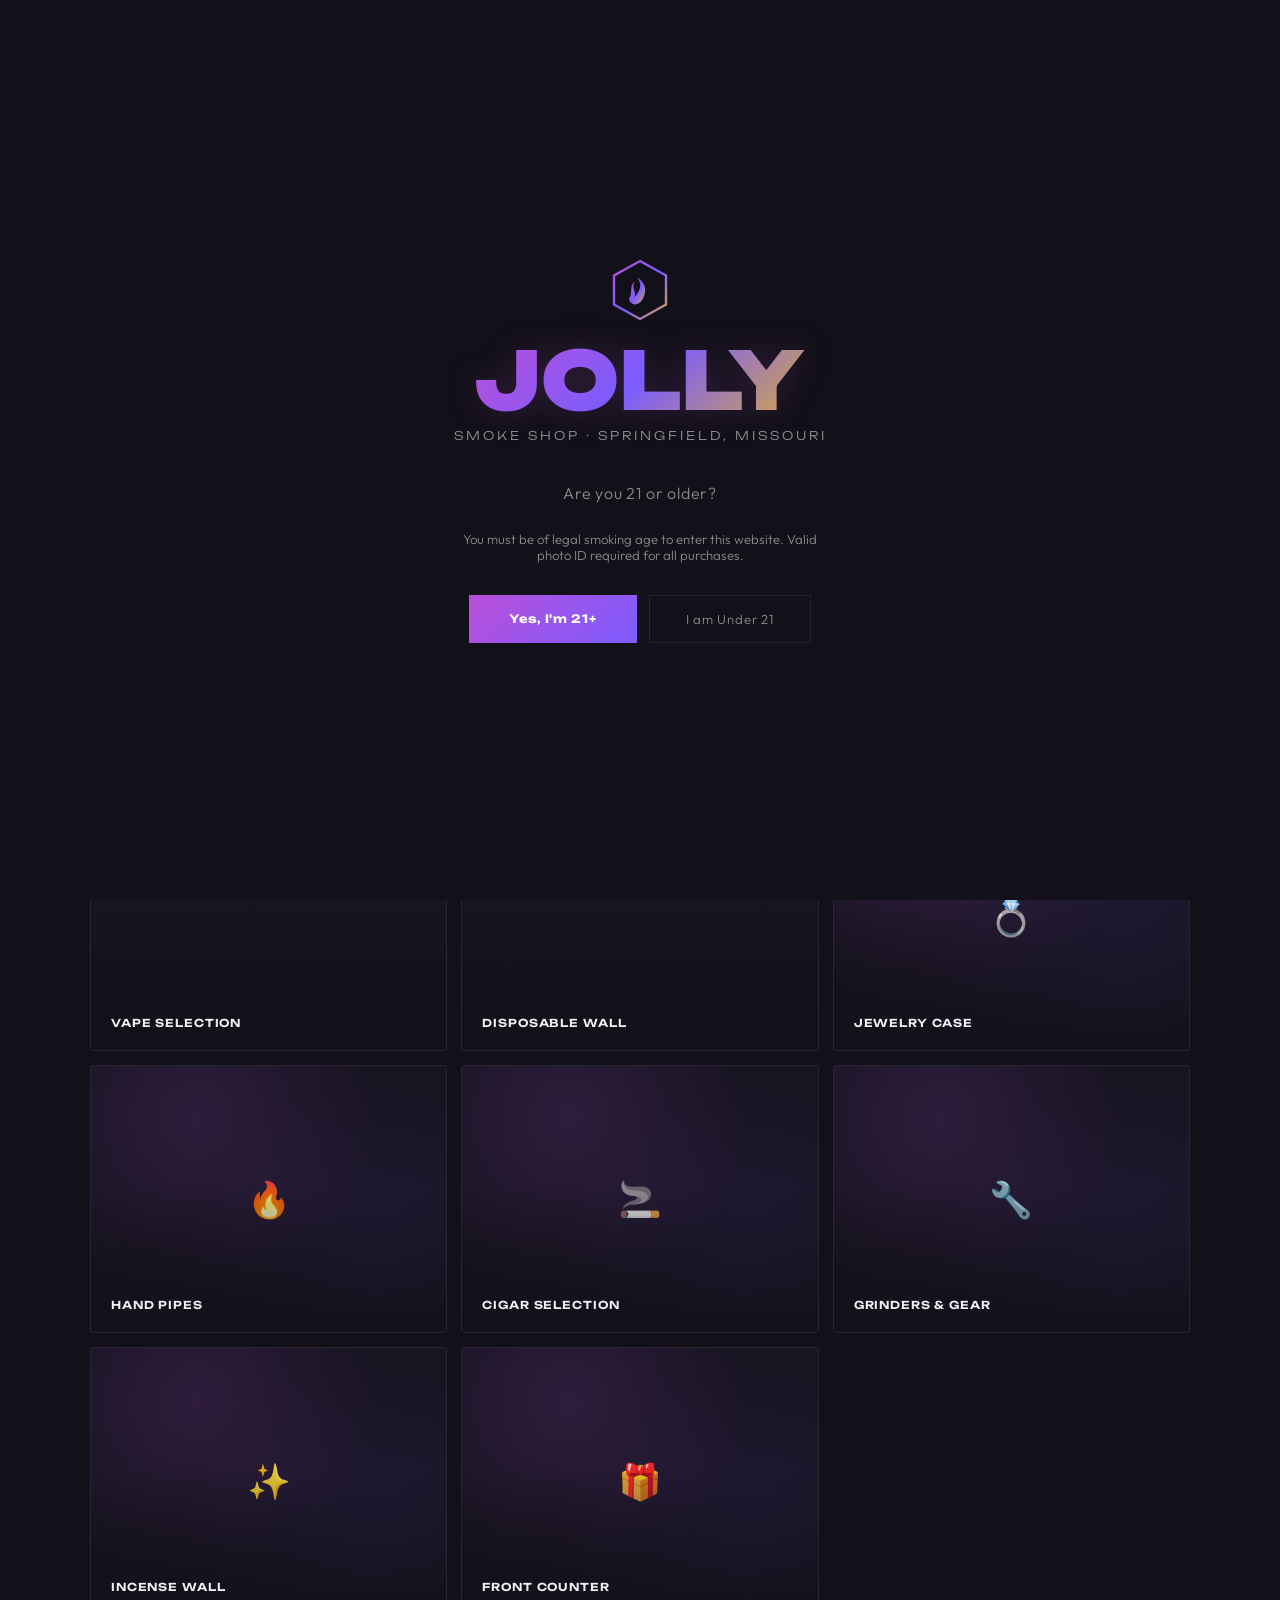
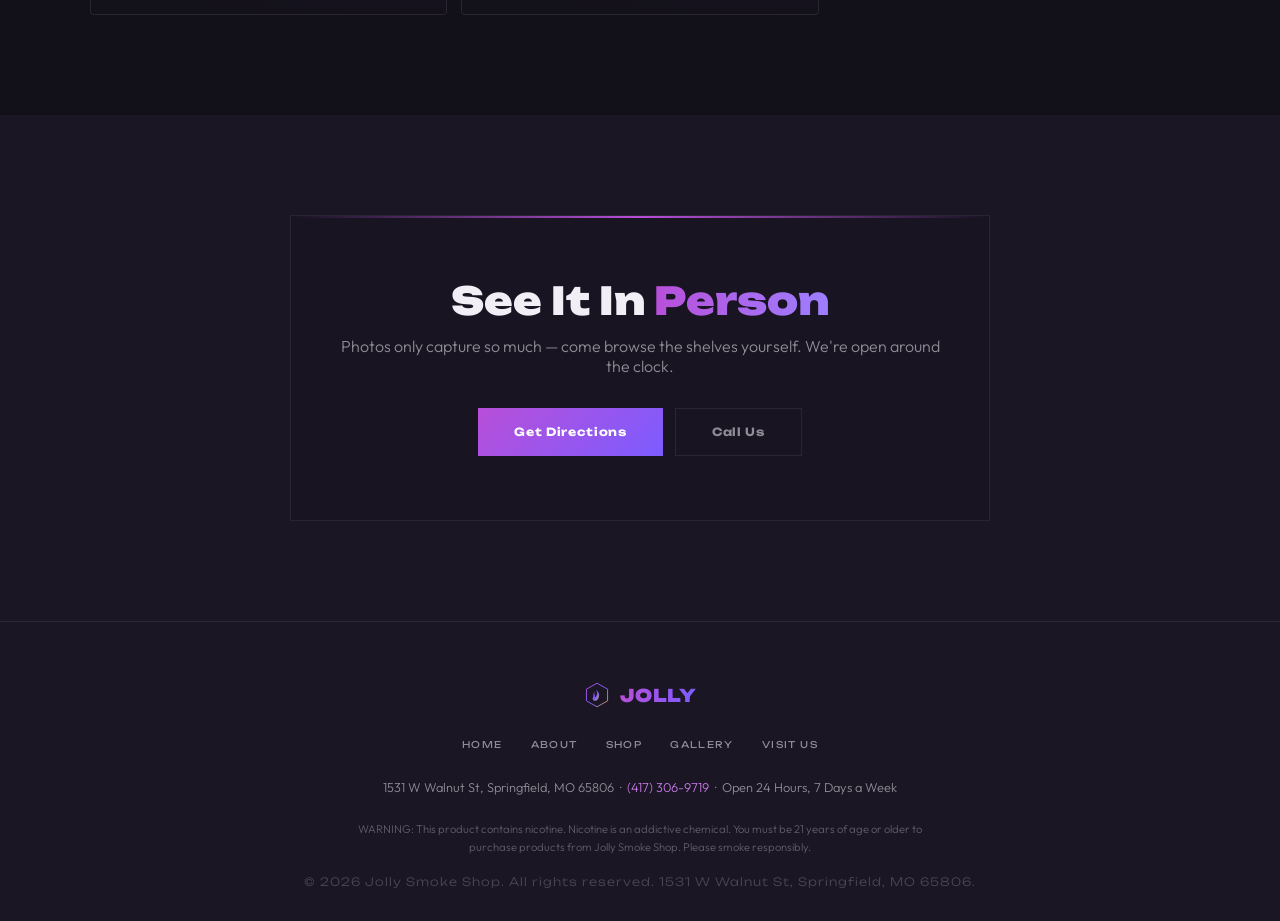
==== commit 79f7ff68: "Wire up real vape/glass photos in gallery and shop pages Adds photo support to gallery tiles and pro" ====
--- a/gallery.html
+++ b/gallery.html
@@ -70,20 +70,30 @@
 <!-- GALLERY -->
 <section class="section section-tight" id="gallery">
   <div class="gallery-grid">
-    <div class="gallery-item reveal">
-      <div class="gallery-item-bg"></div>
+    <div class="gallery-item has-photo reveal">
+      <div class="gallery-item-bg" style="background-image:url('assets/img/products/glass-bongs-case.jpg')"></div>
       <div class="gallery-item-icon">&#127807;</div>
       <div class="gallery-item-overlay"><span>Glass Collection</span></div>
     </div>
-    <div class="gallery-item reveal">
-      <div class="gallery-item-bg"></div>
+    <div class="gallery-item has-photo reveal">
+      <div class="gallery-item-bg" style="background-image:url('assets/img/products/vape-wall-geekbar.jpg')"></div>
       <div class="gallery-item-icon">&#128167;</div>
       <div class="gallery-item-overlay"><span>Vape Wall</span></div>
     </div>
-    <div class="gallery-item reveal">
-      <div class="gallery-item-bg"></div>
+    <div class="gallery-item has-photo reveal">
+      <div class="gallery-item-bg" style="background-image:url('assets/img/products/shop-interior-hookah.jpg')"></div>
       <div class="gallery-item-icon">&#127968;</div>
       <div class="gallery-item-overlay"><span>Shop Interior</span></div>
+    </div>
+    <div class="gallery-item has-photo reveal">
+      <div class="gallery-item-bg" style="background-image:url('assets/img/products/vape-wall-mixed-brands.jpg')"></div>
+      <div class="gallery-item-icon">&#128167;</div>
+      <div class="gallery-item-overlay"><span>Vape Selection</span></div>
+    </div>
+    <div class="gallery-item has-photo reveal">
+      <div class="gallery-item-bg" style="background-image:url('assets/img/products/vape-wall-lostmary.jpg')"></div>
+      <div class="gallery-item-icon">&#128167;</div>
+      <div class="gallery-item-overlay"><span>Disposable Wall</span></div>
     </div>
     <div class="gallery-item reveal">
       <div class="gallery-item-bg"></div>
--- a/assets/css/style.css
+++ b/assets/css/style.css
@@ -443,6 +443,19 @@
   color: var(--fuchsia); margin-bottom: 20px;
   font-size: 1.2rem;
 }
+
+.product-photo {
+  aspect-ratio: 16 / 10;
+  margin: -32px -26px 20px;
+  border-bottom: 1px solid var(--border);
+  overflow: hidden;
+}
+.product-photo img {
+  width: 100%; height: 100%;
+  object-fit: cover; display: block;
+  transition: transform 0.4s cubic-bezier(0.4,0,0.2,1);
+}
+.product-card:hover .product-photo img { transform: scale(1.05); }
 .product-card h3 {
   font-family: 'Unbounded', sans-serif; font-weight: 600;
   font-size: 0.78rem; letter-spacing: 0.08em; text-transform: uppercase;
@@ -524,6 +537,15 @@
   transition: transform 0.6s cubic-bezier(0.4,0,0.2,1);
 }
 .gallery-item:hover .gallery-item-bg { transform: scale(1.08); }
+.gallery-item.has-photo .gallery-item-bg {
+  background-size: cover; background-position: center;
+}
+.gallery-item.has-photo .gallery-item-bg::after {
+  content: '';
+  position: absolute; inset: 0;
+  background: linear-gradient(0deg, rgba(18,16,24,0.55) 0%, rgba(18,16,24,0.05) 45%);
+}
+.gallery-item.has-photo .gallery-item-icon { display: none; }
 .gallery-item-icon {
   position: relative; z-index: 1;
   font-size: 2.2rem; opacity: 0.9;
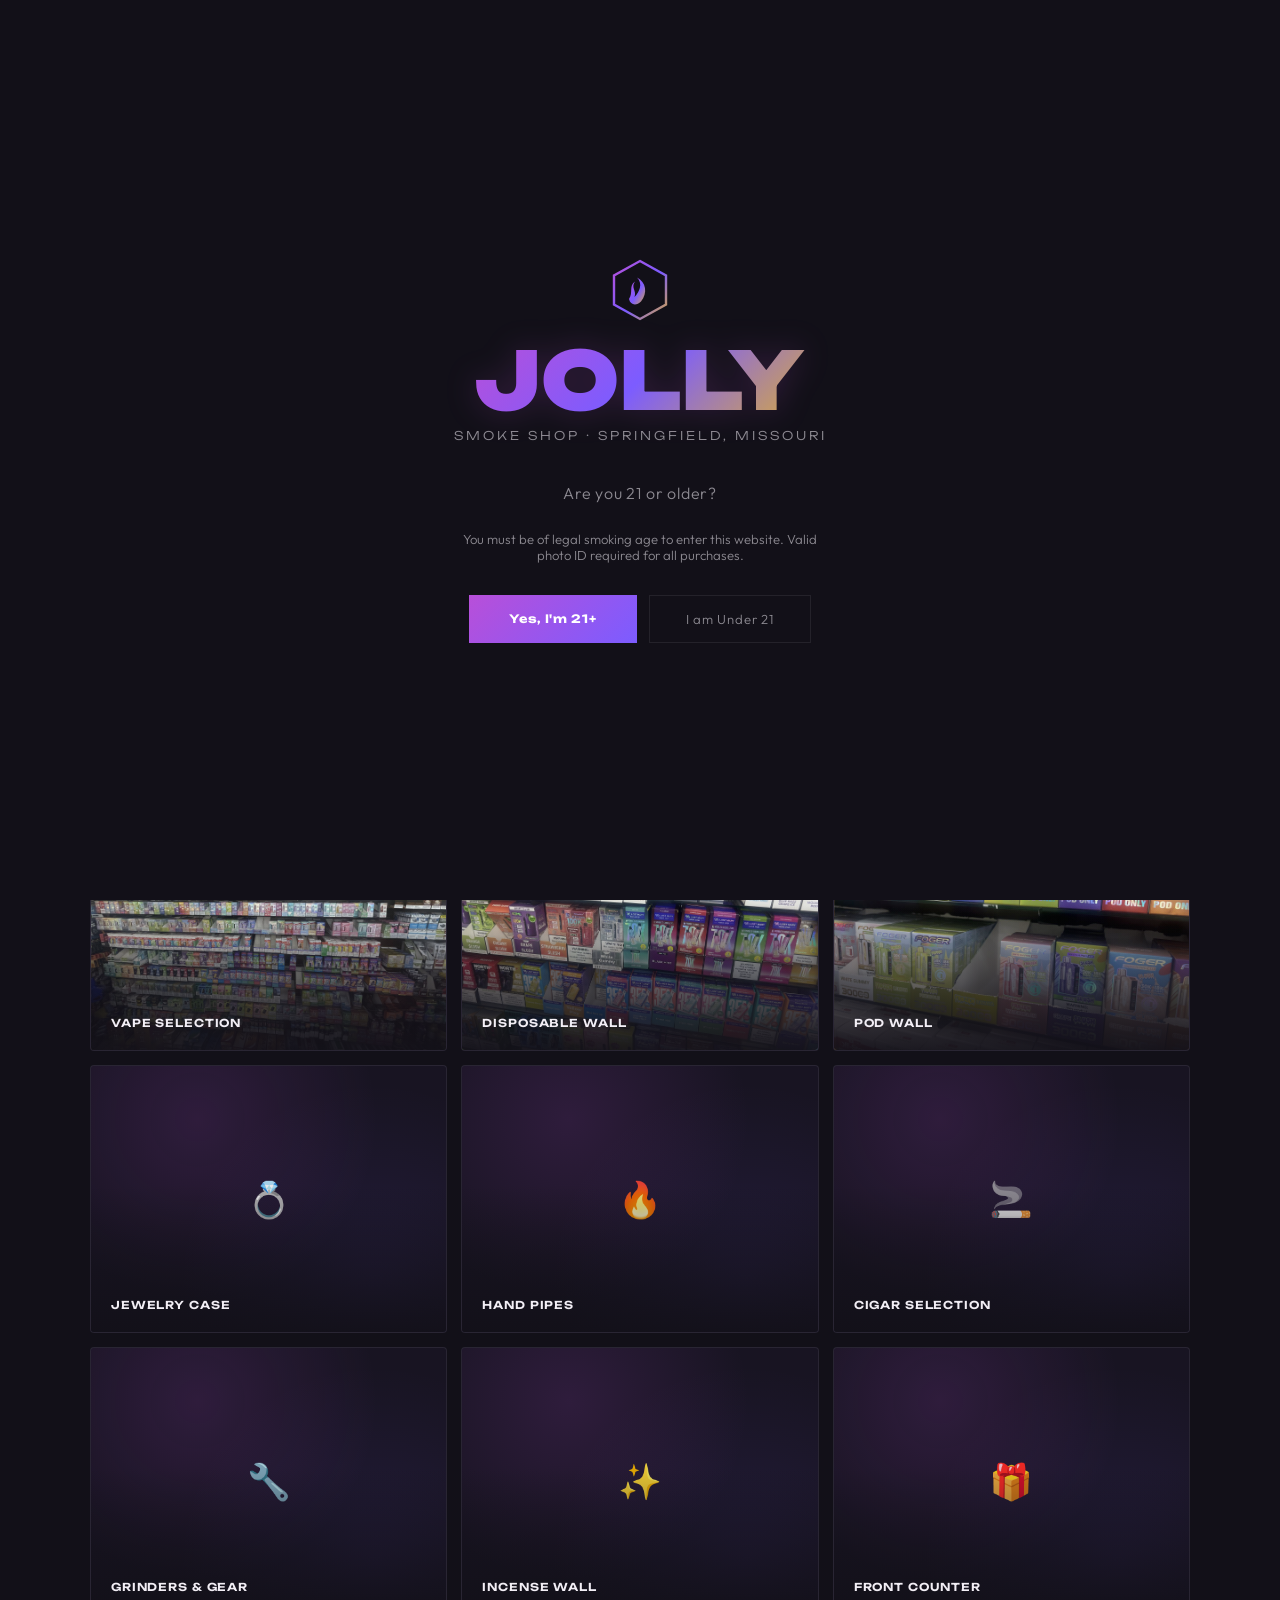
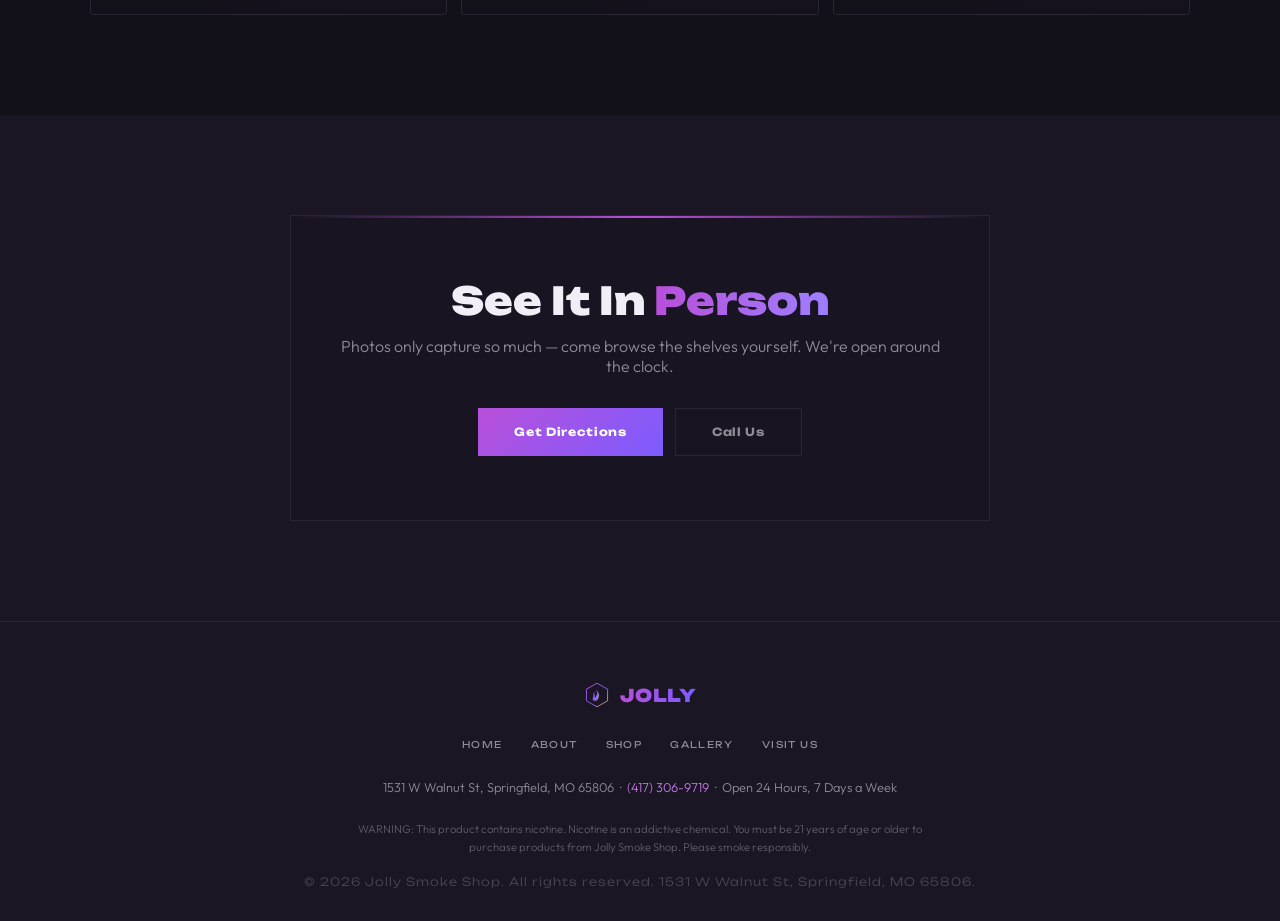
==== commit 06a58b86: "Add real vape and glass photos to gallery and shop pages Pulls in the 6 photos of the vape wall, bon" ====
--- a/gallery.html
+++ b/gallery.html
@@ -95,6 +95,11 @@
       <div class="gallery-item-icon">&#128167;</div>
       <div class="gallery-item-overlay"><span>Disposable Wall</span></div>
     </div>
+    <div class="gallery-item has-photo reveal">
+      <div class="gallery-item-bg" style="background-image:url('assets/img/products/vape-wall-foger.jpg')"></div>
+      <div class="gallery-item-icon">&#128167;</div>
+      <div class="gallery-item-overlay"><span>Pod Wall</span></div>
+    </div>
     <div class="gallery-item reveal">
       <div class="gallery-item-bg"></div>
       <div class="gallery-item-icon">&#128141;</div>
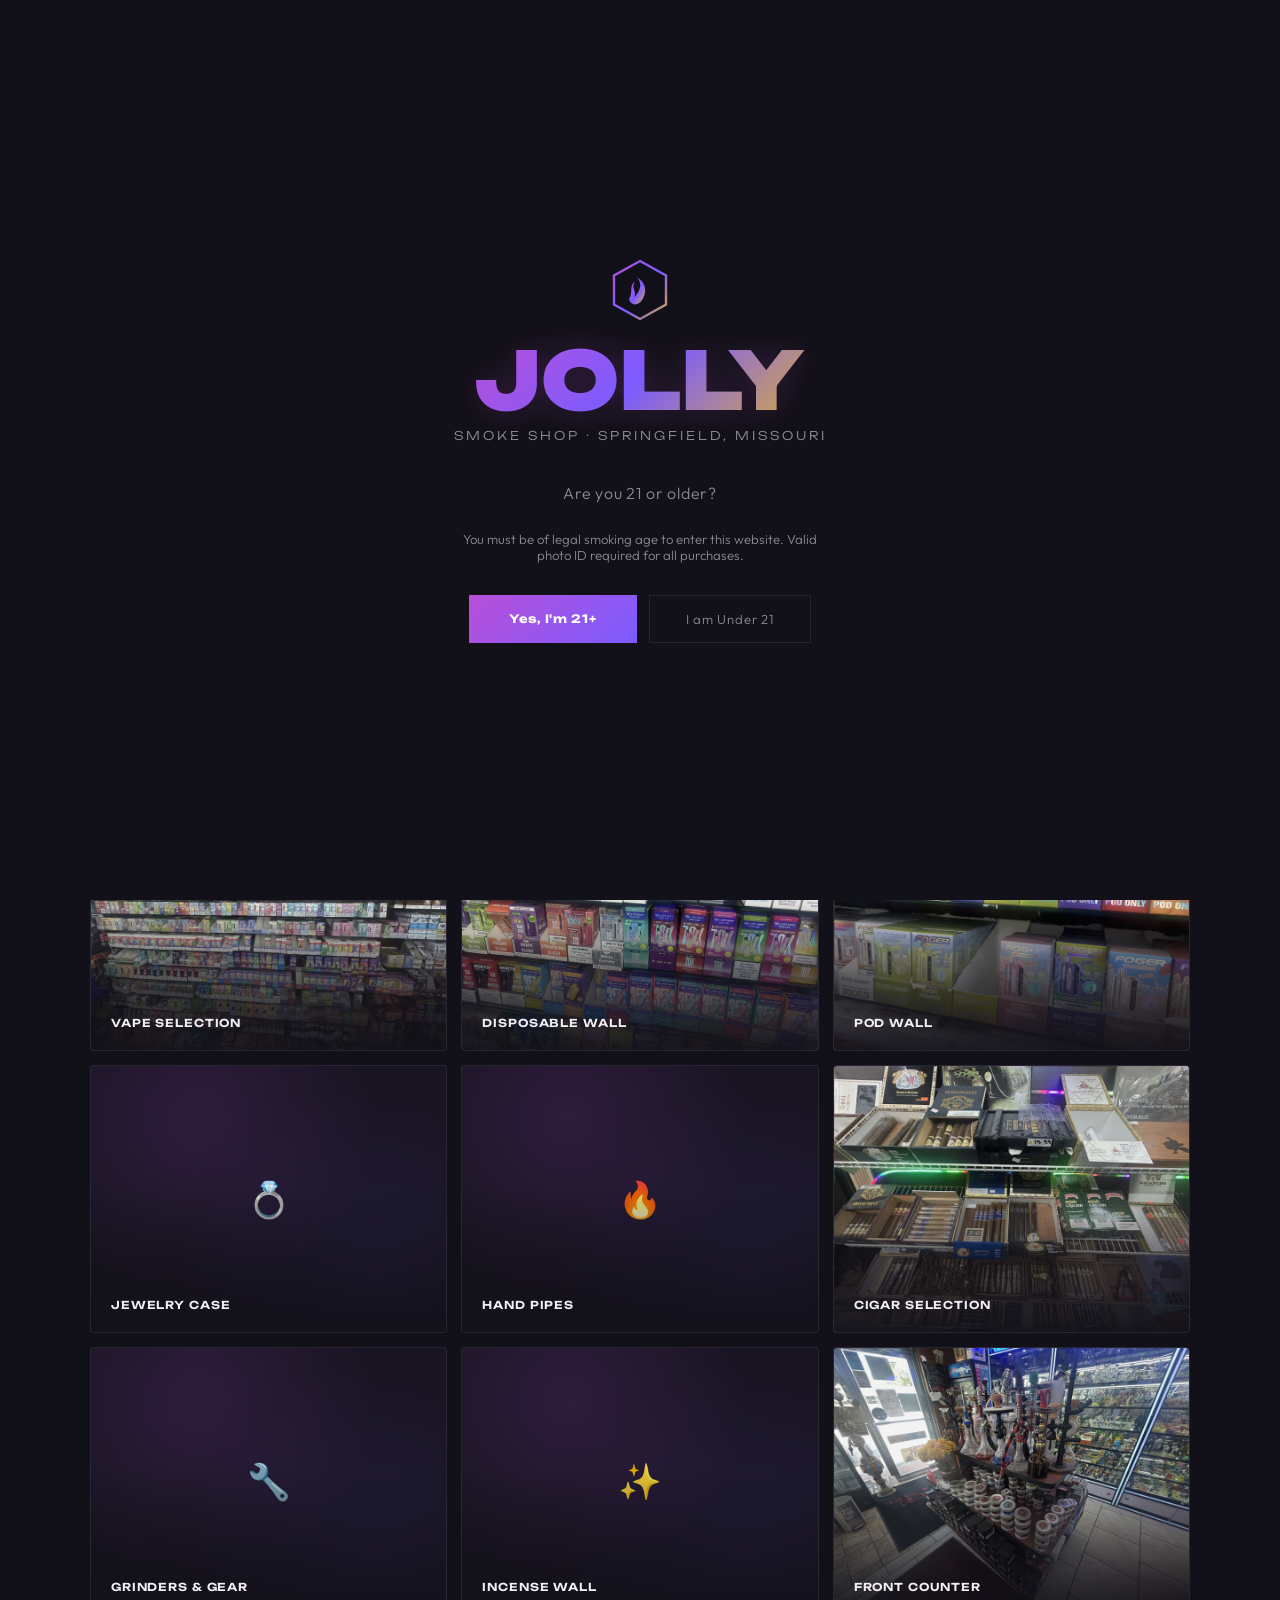
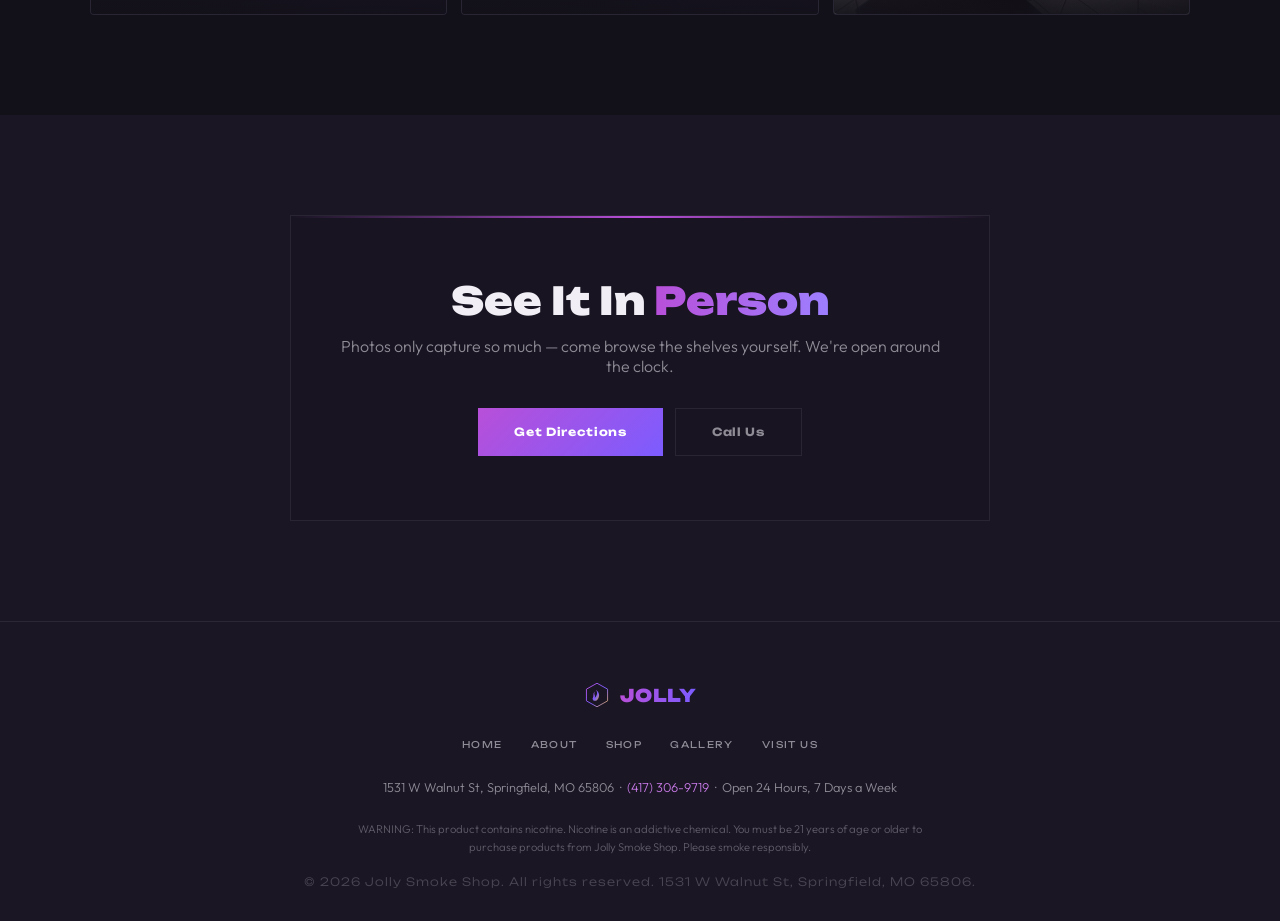
==== commit 5df521e9: "Add cigar shelf and front counter photos, clean up raw uploads Wires the two newly uploaded photos (" ====
--- a/gallery.html
+++ b/gallery.html
@@ -110,8 +110,8 @@
       <div class="gallery-item-icon">&#128293;</div>
       <div class="gallery-item-overlay"><span>Hand Pipes</span></div>
     </div>
-    <div class="gallery-item reveal">
-      <div class="gallery-item-bg"></div>
+    <div class="gallery-item has-photo reveal">
+      <div class="gallery-item-bg" style="background-image:url('assets/img/products/cigar-selection.jpg')"></div>
       <div class="gallery-item-icon">&#128684;</div>
       <div class="gallery-item-overlay"><span>Cigar Selection</span></div>
     </div>
@@ -125,8 +125,8 @@
       <div class="gallery-item-icon">&#10024;</div>
       <div class="gallery-item-overlay"><span>Incense Wall</span></div>
     </div>
-    <div class="gallery-item reveal">
-      <div class="gallery-item-bg"></div>
+    <div class="gallery-item has-photo reveal">
+      <div class="gallery-item-bg" style="background-image:url('assets/img/products/front-counter-hookah.jpg')"></div>
       <div class="gallery-item-icon">&#127873;</div>
       <div class="gallery-item-overlay"><span>Front Counter</span></div>
     </div>
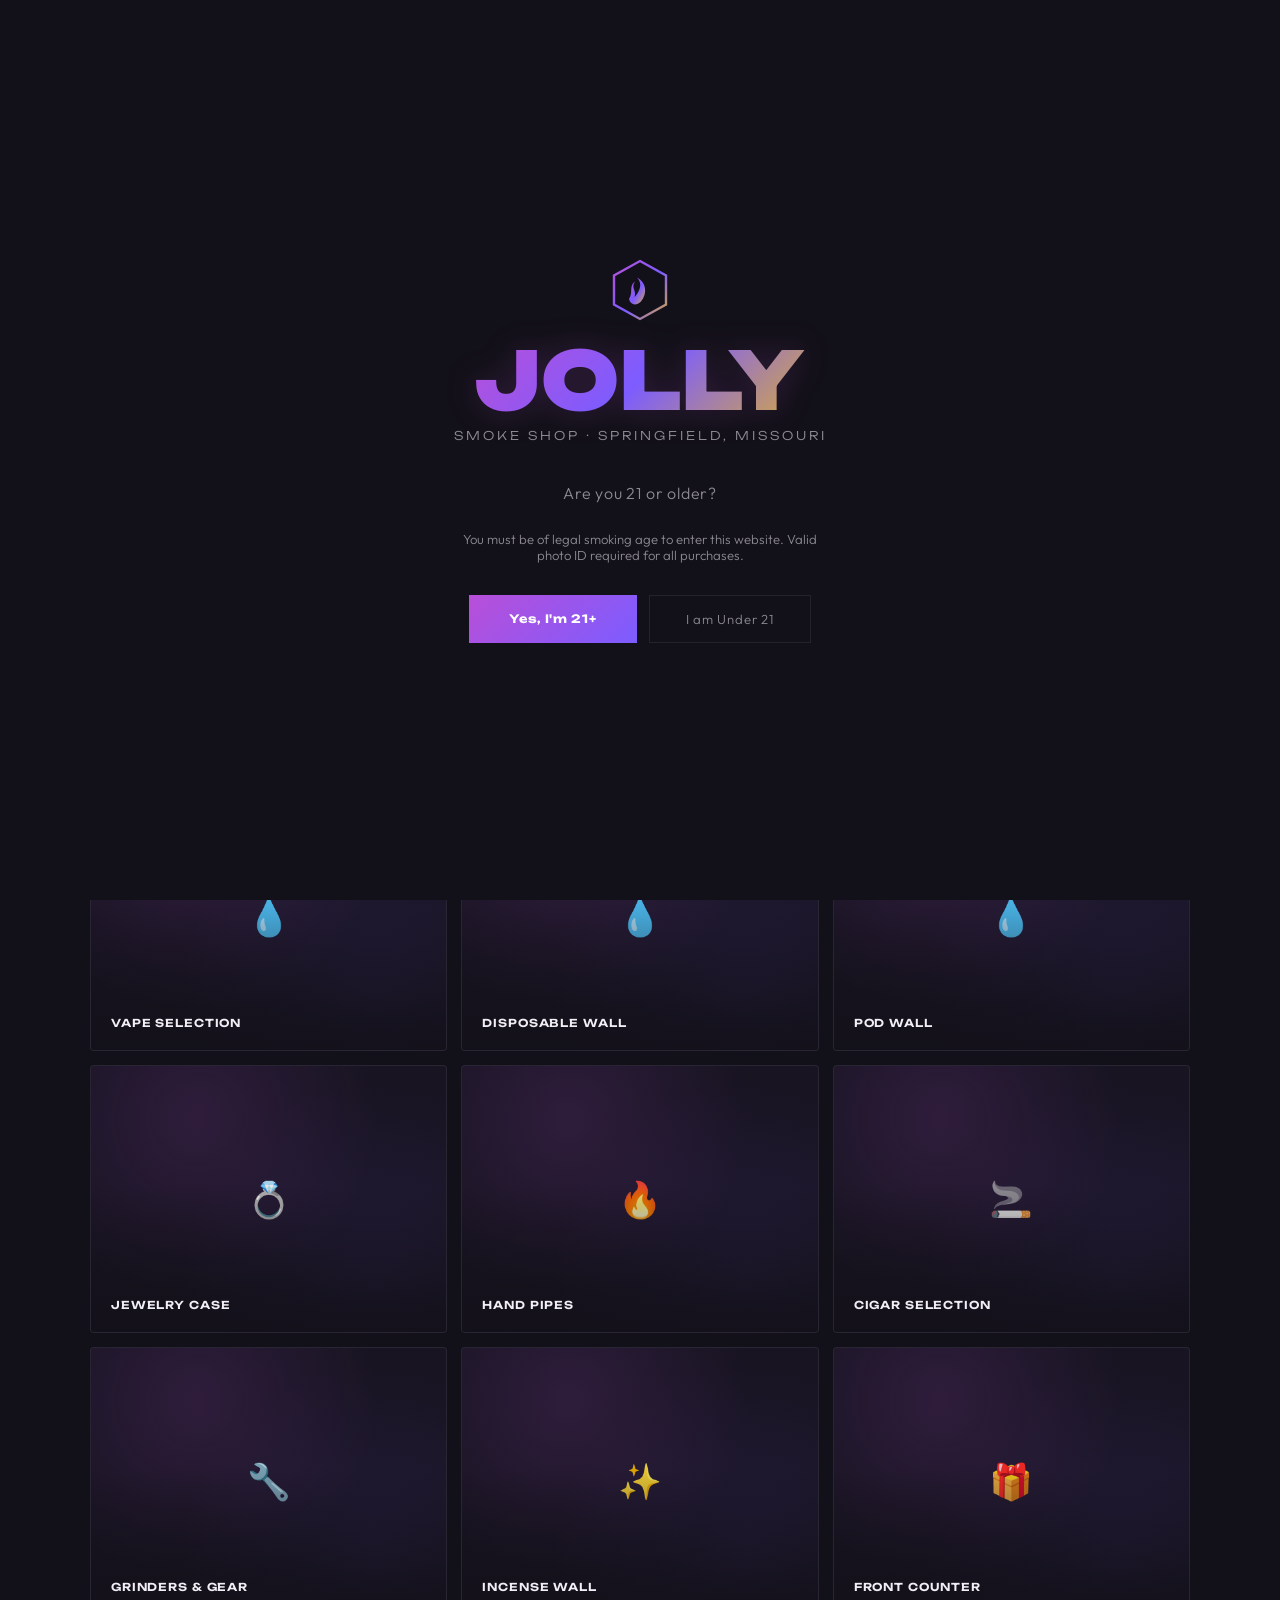
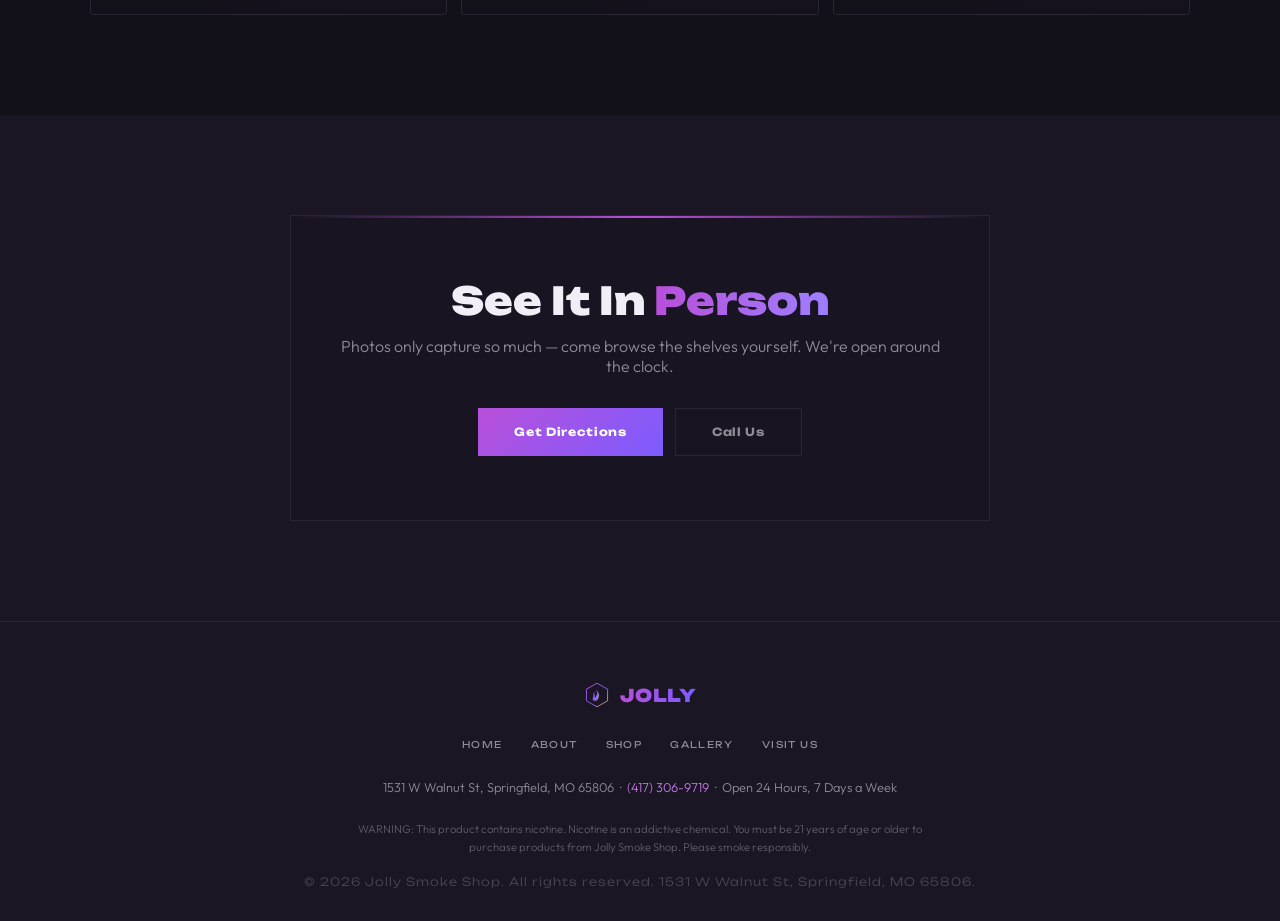
==== commit cde2673d: "Remove shop photos migrated to the Prince Smoke & Vape website These product/interior photos belong " ====
--- a/gallery.html
+++ b/gallery.html
@@ -70,33 +70,33 @@
 <!-- GALLERY -->
 <section class="section section-tight" id="gallery">
   <div class="gallery-grid">
-    <div class="gallery-item has-photo reveal">
-      <div class="gallery-item-bg" style="background-image:url('assets/img/products/glass-bongs-case.jpg')"></div>
+    <div class="gallery-item reveal">
+      <div class="gallery-item-bg"></div>
       <div class="gallery-item-icon">&#127807;</div>
       <div class="gallery-item-overlay"><span>Glass Collection</span></div>
     </div>
-    <div class="gallery-item has-photo reveal">
-      <div class="gallery-item-bg" style="background-image:url('assets/img/products/vape-wall-geekbar.jpg')"></div>
+    <div class="gallery-item reveal">
+      <div class="gallery-item-bg"></div>
       <div class="gallery-item-icon">&#128167;</div>
       <div class="gallery-item-overlay"><span>Vape Wall</span></div>
     </div>
-    <div class="gallery-item has-photo reveal">
-      <div class="gallery-item-bg" style="background-image:url('assets/img/products/shop-interior-hookah.jpg')"></div>
+    <div class="gallery-item reveal">
+      <div class="gallery-item-bg"></div>
       <div class="gallery-item-icon">&#127968;</div>
       <div class="gallery-item-overlay"><span>Shop Interior</span></div>
     </div>
-    <div class="gallery-item has-photo reveal">
-      <div class="gallery-item-bg" style="background-image:url('assets/img/products/vape-wall-mixed-brands.jpg')"></div>
+    <div class="gallery-item reveal">
+      <div class="gallery-item-bg"></div>
       <div class="gallery-item-icon">&#128167;</div>
       <div class="gallery-item-overlay"><span>Vape Selection</span></div>
     </div>
-    <div class="gallery-item has-photo reveal">
-      <div class="gallery-item-bg" style="background-image:url('assets/img/products/vape-wall-lostmary.jpg')"></div>
+    <div class="gallery-item reveal">
+      <div class="gallery-item-bg"></div>
       <div class="gallery-item-icon">&#128167;</div>
       <div class="gallery-item-overlay"><span>Disposable Wall</span></div>
     </div>
-    <div class="gallery-item has-photo reveal">
-      <div class="gallery-item-bg" style="background-image:url('assets/img/products/vape-wall-foger.jpg')"></div>
+    <div class="gallery-item reveal">
+      <div class="gallery-item-bg"></div>
       <div class="gallery-item-icon">&#128167;</div>
       <div class="gallery-item-overlay"><span>Pod Wall</span></div>
     </div>
@@ -110,8 +110,8 @@
       <div class="gallery-item-icon">&#128293;</div>
       <div class="gallery-item-overlay"><span>Hand Pipes</span></div>
     </div>
-    <div class="gallery-item has-photo reveal">
-      <div class="gallery-item-bg" style="background-image:url('assets/img/products/cigar-selection.jpg')"></div>
+    <div class="gallery-item reveal">
+      <div class="gallery-item-bg"></div>
       <div class="gallery-item-icon">&#128684;</div>
       <div class="gallery-item-overlay"><span>Cigar Selection</span></div>
     </div>
@@ -125,8 +125,8 @@
       <div class="gallery-item-icon">&#10024;</div>
       <div class="gallery-item-overlay"><span>Incense Wall</span></div>
     </div>
-    <div class="gallery-item has-photo reveal">
-      <div class="gallery-item-bg" style="background-image:url('assets/img/products/front-counter-hookah.jpg')"></div>
+    <div class="gallery-item reveal">
+      <div class="gallery-item-bg"></div>
       <div class="gallery-item-icon">&#127873;</div>
       <div class="gallery-item-overlay"><span>Front Counter</span></div>
     </div>
